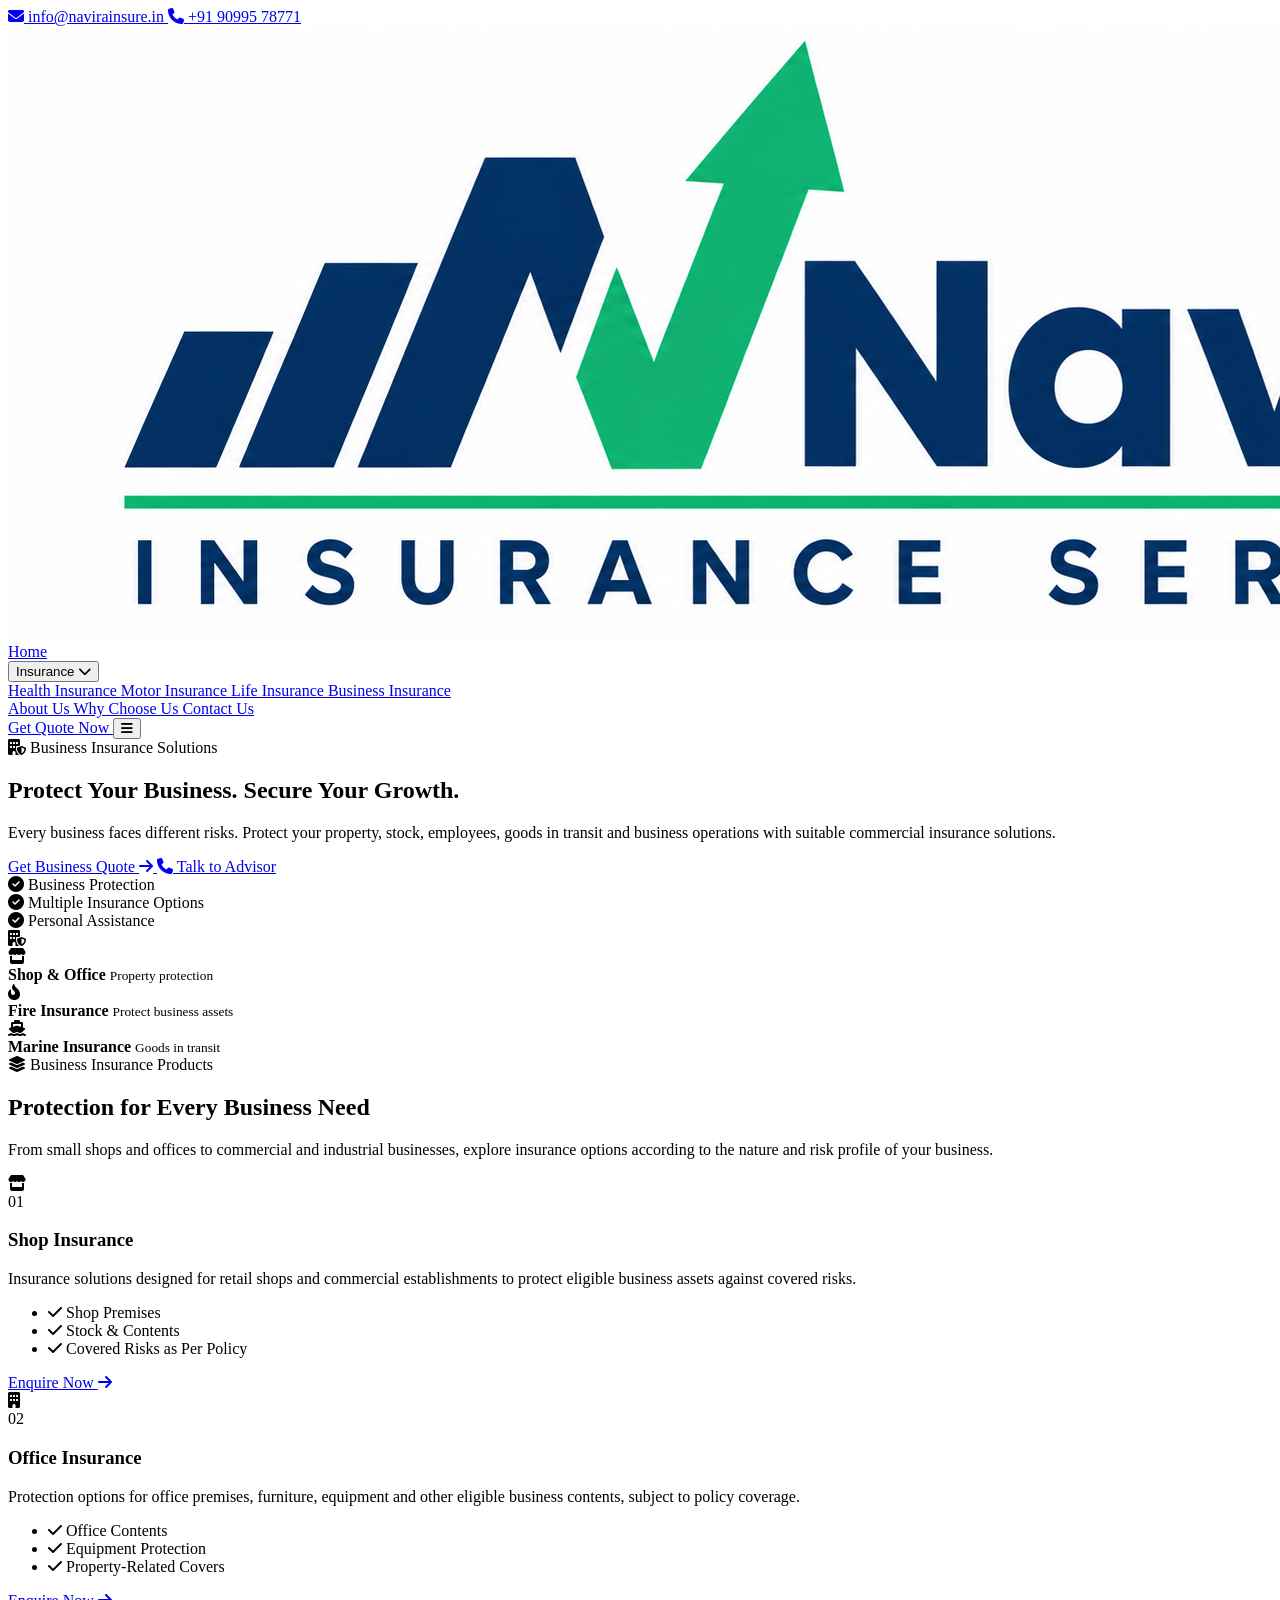
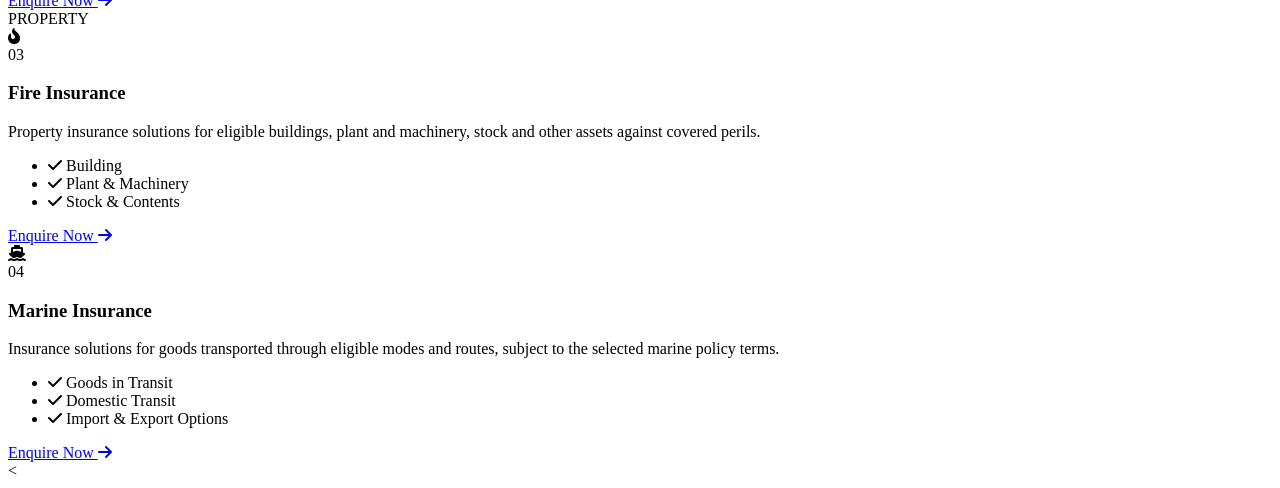
==== business-insurance.html @ 1e2130a9 "Add Business Insurance HTML page This HTML file outlines the Business Insurance page for Navira Insu" ====
<!DOCTYPE html>
<html lang="en">

<head>
  <meta charset="UTF-8">

  <meta name="viewport"
        content="width=device-width, initial-scale=1.0">

  <title>Business Insurance | Navira Insurance Services</title>

  <meta name="description"
        content="Business insurance solutions for shops, offices, commercial establishments and industries. Explore fire, marine, liability, group health and employee insurance solutions with Navira Insurance Services.">

  <link rel="stylesheet"
        href="https://cdnjs.cloudflare.com/ajax/libs/font-awesome/6.5.2/css/all.min.css">

  <link rel="stylesheet"
        href="css/business-insurance.css">
</head>


<body>


<!-- =========================
     TOP BAR
========================= -->

<div class="topbar">

  <a href="mailto:info@navirainsure.in"
     class="topbar-item">

    <i class="fa-solid fa-envelope"></i>

    <span>info@navirainsure.in</span>

  </a>


  <a href="tel:+919099578771"
     class="topbar-item">

    <i class="fa-solid fa-phone"></i>

    <span>+91 90995 78771</span>

  </a>

</div>



<!-- =========================
     HEADER
========================= -->

<header class="main-header">

  <div class="navbar">


    <a href="index.html"
       class="logo">

      <img src="images/navira_header_logo.png"
           alt="Navira Insurance Services">

    </a>



    <nav class="nav-links"
         id="navLinks">


      <a href="index.html">
        Home
      </a>


      <div class="nav-dropdown">

        <button class="dropdown-title"
                id="insuranceDropdown">

          Insurance

          <i class="fa-solid fa-chevron-down"></i>

        </button>


        <div class="dropdown-menu">

          <a href="health-insurance.html">
            Health Insurance
          </a>

          <a href="motor-insurance.html">
            Motor Insurance
          </a>

          <a href="life-insurance.html">
            Life Insurance
          </a>

          <a href="business-insurance.html"
             class="active">
            Business Insurance
          </a>

        </div>

      </div>


      <a href="about.html">
        About Us
      </a>


      <a href="why-choose-us.html">
        Why Choose Us
      </a>


      <a href="contact.html">
        Contact Us
      </a>

    </nav>



    <div class="header-actions">

      <a href="#businessQuote"
         class="quote-btn">

        Get Quote Now

      </a>


      <button class="menu-btn"
              id="menuBtn"
              aria-label="Open Menu">

        <i class="fa-solid fa-bars"></i>

      </button>

    </div>

  </div>

</header>



<!-- =========================
     HERO SECTION
========================= -->

<section class="business-hero">


  <div class="hero-content">


    <div class="hero-badge">

      <i class="fa-solid fa-building-shield"></i>

      Business Insurance Solutions

    </div>


    <h1>

      Protect Your Business.

      <span>Secure Your Growth.</span>

    </h1>


    <p>

      Every business faces different risks. Protect your
      property, stock, employees, goods in transit and
      business operations with suitable commercial
      insurance solutions.

    </p>


    <div class="hero-actions">

      <a href="#businessQuote"
         class="primary-btn">

        Get Business Quote

        <i class="fa-solid fa-arrow-right"></i>

      </a>


      <a href="tel:+919099578771"
         class="secondary-btn">

        <i class="fa-solid fa-phone"></i>

        Talk to Advisor

      </a>

    </div>


    <div class="hero-points">

      <div>
        <i class="fa-solid fa-circle-check"></i>
        Business Protection
      </div>

      <div>
        <i class="fa-solid fa-circle-check"></i>
        Multiple Insurance Options
      </div>

      <div>
        <i class="fa-solid fa-circle-check"></i>
        Personal Assistance
      </div>

    </div>

  </div>



  <!-- HERO VISUAL -->

  <div class="hero-visual">

    <div class="visual-circle">


      <div class="main-business-icon">

        <i class="fa-solid fa-building-shield"></i>

      </div>


      <div class="floating-card card-one">

        <span>
          <i class="fa-solid fa-store"></i>
        </span>

        <div>
          <strong>Shop & Office</strong>
          <small>Property protection</small>
        </div>

      </div>


      <div class="floating-card card-two">

        <span>
          <i class="fa-solid fa-fire-flame-curved"></i>
        </span>

        <div>
          <strong>Fire Insurance</strong>
          <small>Protect business assets</small>
        </div>

      </div>


      <div class="floating-card card-three">

        <span>
          <i class="fa-solid fa-ship"></i>
        </span>

        <div>
          <strong>Marine Insurance</strong>
          <small>Goods in transit</small>
        </div>

      </div>

    </div>

  </div>

</section>



<!-- =========================
     BUSINESS INSURANCE TYPES
========================= -->

<section class="products-section">


  <div class="section-heading">

    <div class="section-label">

      <i class="fa-solid fa-layer-group"></i>

      Business Insurance Products

    </div>


    <h2>

      Protection for Every

      <span>Business Need</span>

    </h2>


    <p>

      From small shops and offices to commercial and
      industrial businesses, explore insurance options
      according to the nature and risk profile of your business.

    </p>

  </div>



  <div class="products-grid">


    <!-- SHOP -->

    <article class="product-card">

      <div class="product-icon">
        <i class="fa-solid fa-store"></i>
      </div>

      <span class="product-number">01</span>

      <h3>Shop Insurance</h3>

      <p>
        Insurance solutions designed for retail shops and
        commercial establishments to protect eligible business
        assets against covered risks.
      </p>

      <ul>
        <li><i class="fa-solid fa-check"></i> Shop Premises</li>
        <li><i class="fa-solid fa-check"></i> Stock & Contents</li>
        <li><i class="fa-solid fa-check"></i> Covered Risks as Per Policy</li>
      </ul>

      <a href="#businessQuote">
        Enquire Now
        <i class="fa-solid fa-arrow-right"></i>
      </a>

    </article>



    <!-- OFFICE -->

    <article class="product-card">

      <div class="product-icon">
        <i class="fa-solid fa-building"></i>
      </div>

      <span class="product-number">02</span>

      <h3>Office Insurance</h3>

      <p>
        Protection options for office premises, furniture,
        equipment and other eligible business contents,
        subject to policy coverage.
      </p>

      <ul>
        <li><i class="fa-solid fa-check"></i> Office Contents</li>
        <li><i class="fa-solid fa-check"></i> Equipment Protection</li>
        <li><i class="fa-solid fa-check"></i> Property-Related Covers</li>
      </ul>

      <a href="#businessQuote">
        Enquire Now
        <i class="fa-solid fa-arrow-right"></i>
      </a>

    </article>



    <!-- FIRE -->

    <article class="product-card featured-card">

      <div class="product-tag">
        PROPERTY
      </div>

      <div class="product-icon">
        <i class="fa-solid fa-fire-flame-curved"></i>
      </div>

      <span class="product-number">03</span>

      <h3>Fire Insurance</h3>

      <p>
        Property insurance solutions for eligible buildings,
        plant and machinery, stock and other assets against
        covered perils.
      </p>

      <ul>
        <li><i class="fa-solid fa-check"></i> Building</li>
        <li><i class="fa-solid fa-check"></i> Plant & Machinery</li>
        <li><i class="fa-solid fa-check"></i> Stock & Contents</li>
      </ul>

      <a href="#businessQuote">
        Enquire Now
        <i class="fa-solid fa-arrow-right"></i>
      </a>

    </article>



    <!-- MARINE -->

    <article class="product-card">

      <div class="product-icon">
        <i class="fa-solid fa-ship"></i>
      </div>

      <span class="product-number">04</span>

      <h3>Marine Insurance</h3>

      <p>
        Insurance solutions for goods transported through
        eligible modes and routes, subject to the selected
        marine policy terms.
      </p>

      <ul>
        <li><i class="fa-solid fa-check"></i> Goods in Transit</li>
        <li><i class="fa-solid fa-check"></i> Domestic Transit</li>
        <li><i class="fa-solid fa-check"></i> Import & Export Options</li>
      </ul>

      <a href="#businessQuote">
        Enquire Now
        <i class="fa-solid fa-arrow-right"></i>
      </a>

    </article>



    <!-- GROUP HEALTH -->

    <
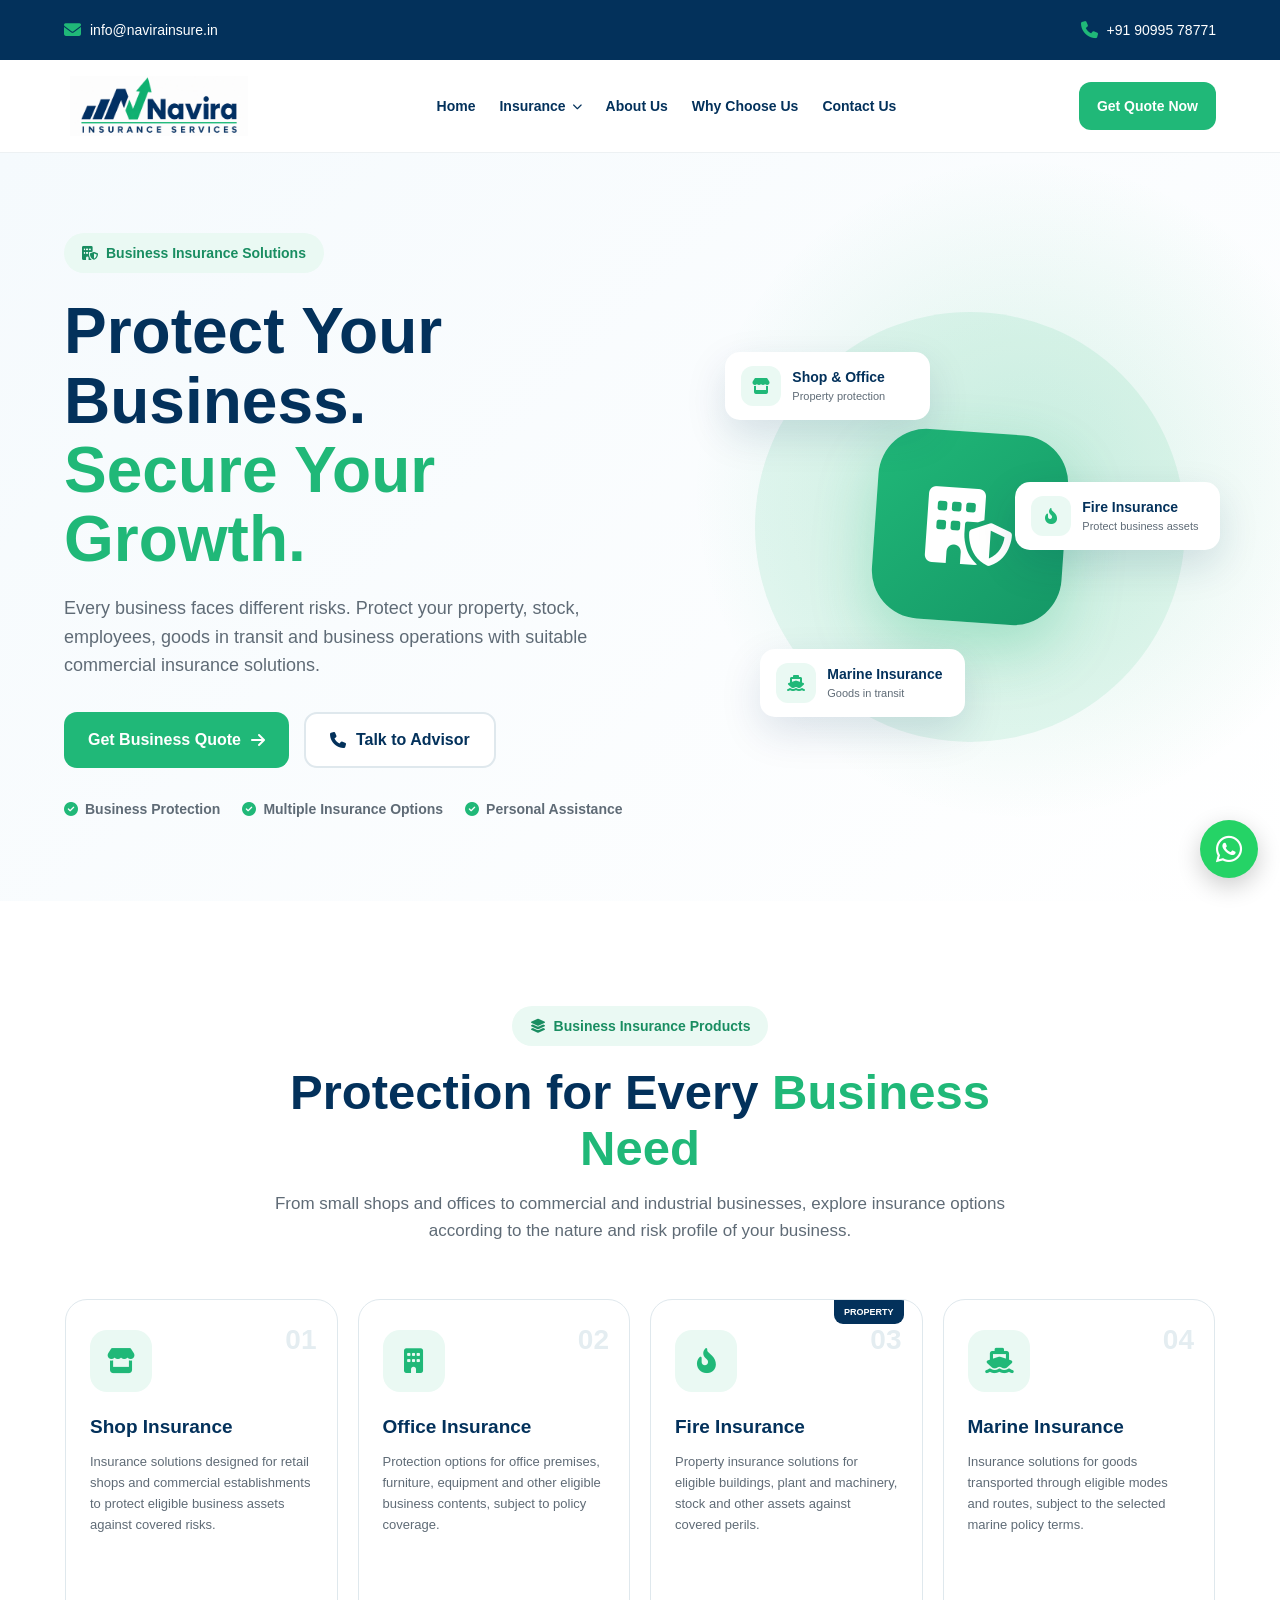
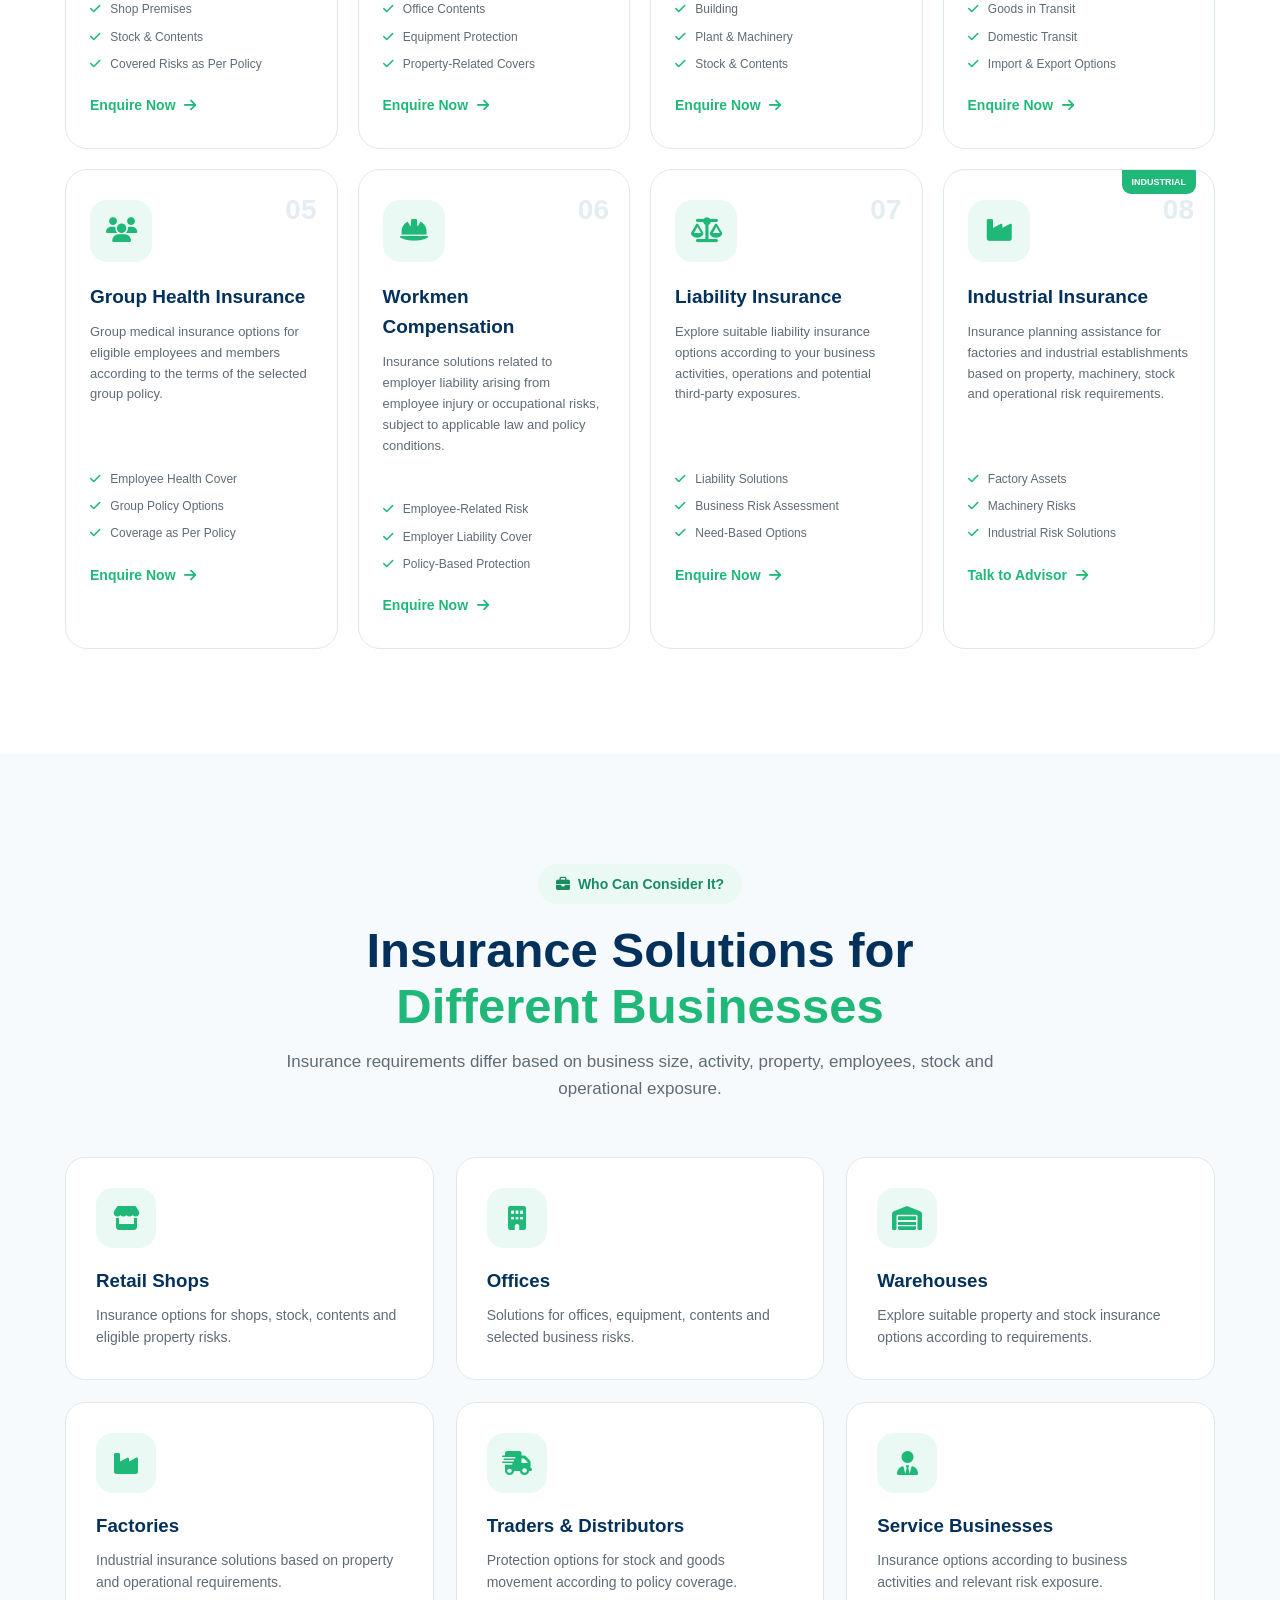
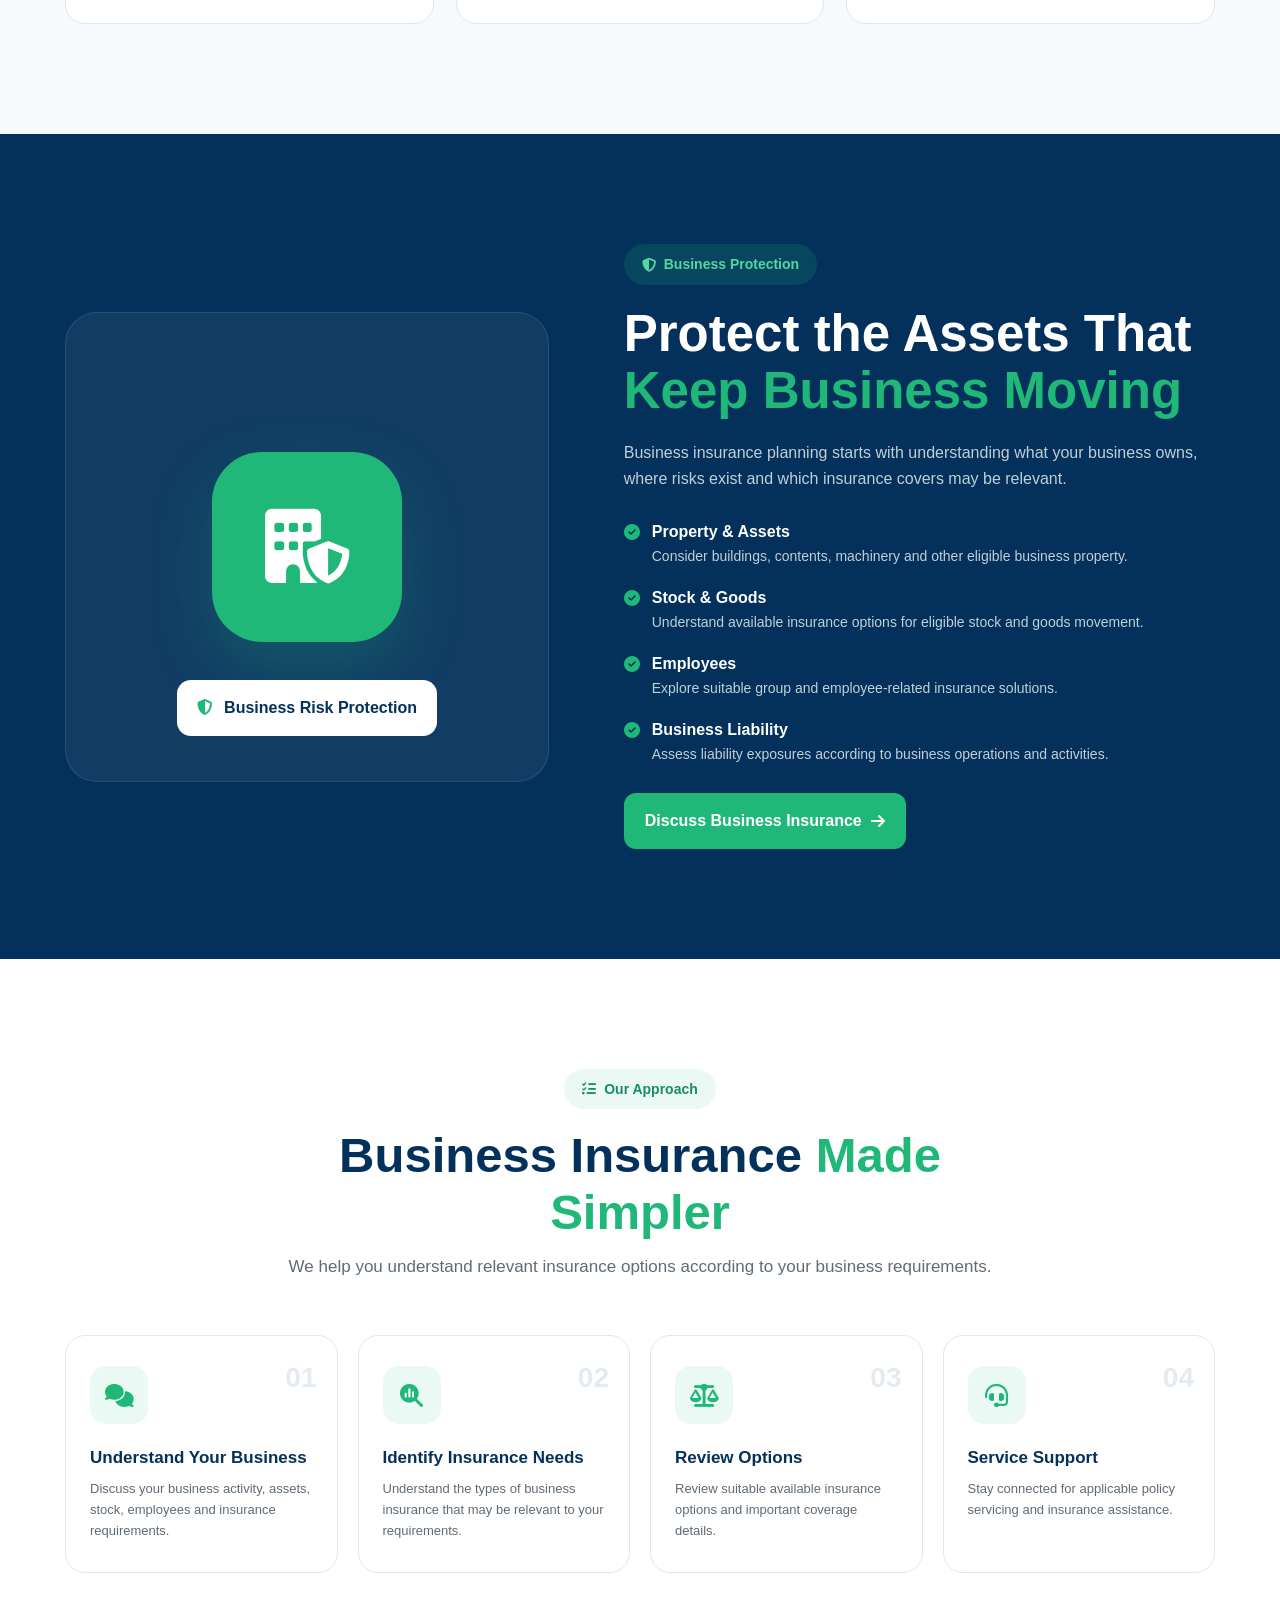
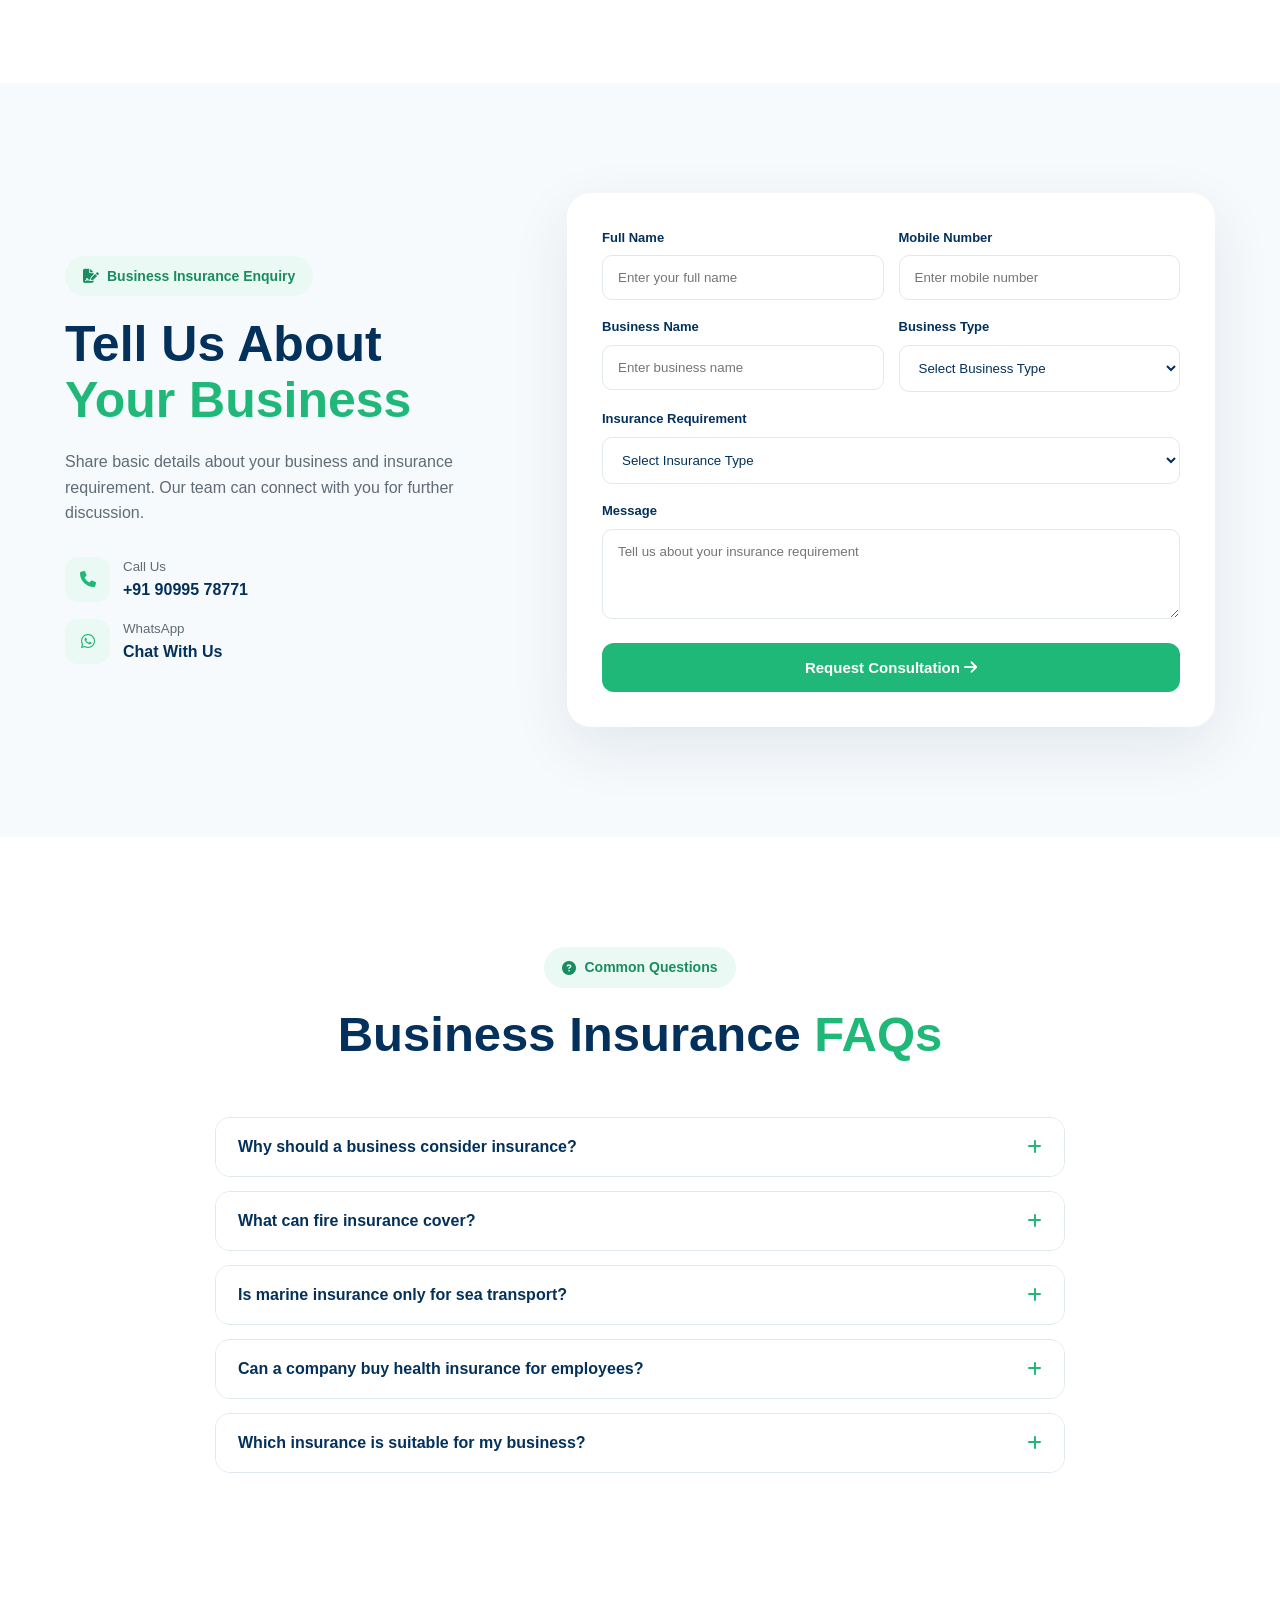
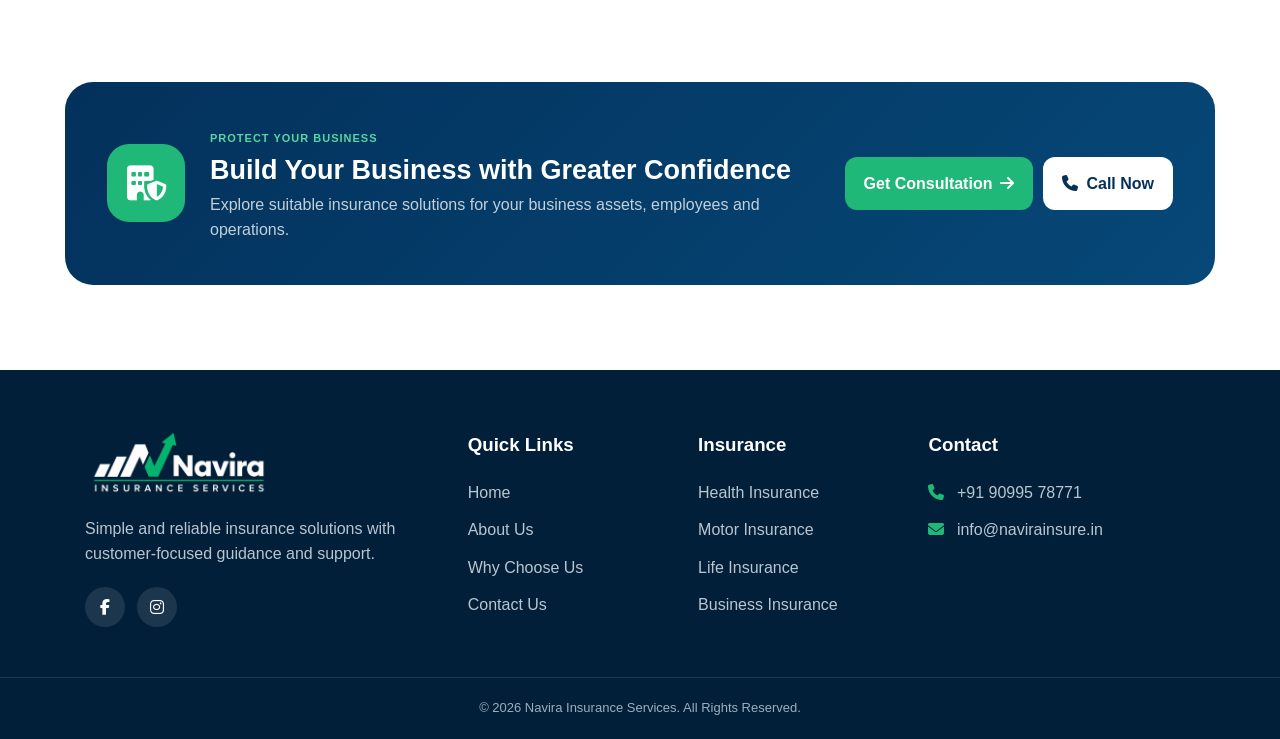
==== commit c73930b4: "Update business-insurance.html" ====
--- a/business-insurance.html
+++ b/business-insurance.html
@@ -488,4 +488,1104 @@
 
     <!-- GROUP HEALTH -->
 
-    <
+    <article class="product-card">
+
+      <div class="product-icon">
+        <i class="fa-solid fa-users"></i>
+      </div>
+
+      <span class="product-number">05</span>
+
+      <h3>Group Health Insurance</h3>
+
+      <p>
+        Group medical insurance options for eligible
+        employees and members according to the terms
+        of the selected group policy.
+      </p>
+
+      <ul>
+        <li><i class="fa-solid fa-check"></i> Employee Health Cover</li>
+        <li><i class="fa-solid fa-check"></i> Group Policy Options</li>
+        <li><i class="fa-solid fa-check"></i> Coverage as Per Policy</li>
+      </ul>
+
+      <a href="#businessQuote">
+        Enquire Now
+        <i class="fa-solid fa-arrow-right"></i>
+      </a>
+
+    </article>
+
+
+
+    <!-- WORKMEN COMPENSATION -->
+
+    <article class="product-card">
+
+      <div class="product-icon">
+        <i class="fa-solid fa-helmet-safety"></i>
+      </div>
+
+      <span class="product-number">06</span>
+
+      <h3>Workmen Compensation</h3>
+
+      <p>
+        Insurance solutions related to employer liability
+        arising from employee injury or occupational risks,
+        subject to applicable law and policy conditions.
+      </p>
+
+      <ul>
+        <li><i class="fa-solid fa-check"></i> Employee-Related Risk</li>
+        <li><i class="fa-solid fa-check"></i> Employer Liability Cover</li>
+        <li><i class="fa-solid fa-check"></i> Policy-Based Protection</li>
+      </ul>
+
+      <a href="#businessQuote">
+        Enquire Now
+        <i class="fa-solid fa-arrow-right"></i>
+      </a>
+
+    </article>
+
+
+
+    <!-- LIABILITY -->
+
+    <article class="product-card">
+
+      <div class="product-icon">
+        <i class="fa-solid fa-scale-balanced"></i>
+      </div>
+
+      <span class="product-number">07</span>
+
+      <h3>Liability Insurance</h3>
+
+      <p>
+        Explore suitable liability insurance options
+        according to your business activities, operations
+        and potential third-party exposures.
+      </p>
+
+      <ul>
+        <li><i class="fa-solid fa-check"></i> Liability Solutions</li>
+        <li><i class="fa-solid fa-check"></i> Business Risk Assessment</li>
+        <li><i class="fa-solid fa-check"></i> Need-Based Options</li>
+      </ul>
+
+      <a href="#businessQuote">
+        Enquire Now
+        <i class="fa-solid fa-arrow-right"></i>
+      </a>
+
+    </article>
+
+
+
+    <!-- INDUSTRIAL -->
+
+    <article class="product-card industrial-card">
+
+      <div class="product-tag">
+        INDUSTRIAL
+      </div>
+
+      <div class="product-icon">
+        <i class="fa-solid fa-industry"></i>
+      </div>
+
+      <span class="product-number">08</span>
+
+      <h3>Industrial Insurance</h3>
+
+      <p>
+        Insurance planning assistance for factories and
+        industrial establishments based on property,
+        machinery, stock and operational risk requirements.
+      </p>
+
+      <ul>
+        <li><i class="fa-solid fa-check"></i> Factory Assets</li>
+        <li><i class="fa-solid fa-check"></i> Machinery Risks</li>
+        <li><i class="fa-solid fa-check"></i> Industrial Risk Solutions</li>
+      </ul>
+
+      <a href="#businessQuote">
+        Talk to Advisor
+        <i class="fa-solid fa-arrow-right"></i>
+      </a>
+
+    </article>
+
+  </div>
+
+</section>
+
+
+
+<!-- =========================
+     BUSINESS TYPES SECTION
+========================= -->
+
+<section class="business-types-section">
+
+  <div class="section-heading">
+
+    <div class="section-label">
+
+      <i class="fa-solid fa-briefcase"></i>
+
+      Who Can Consider It?
+
+    </div>
+
+
+    <h2>
+
+      Insurance Solutions for
+
+      <span>Different Businesses</span>
+
+    </h2>
+
+
+    <p>
+      Insurance requirements differ based on business size,
+      activity, property, employees, stock and operational exposure.
+    </p>
+
+  </div>
+
+
+  <div class="business-types-grid">
+
+
+    <div class="business-type-card">
+
+      <i class="fa-solid fa-store"></i>
+
+      <h3>Retail Shops</h3>
+
+      <p>
+        Insurance options for shops, stock,
+        contents and eligible property risks.
+      </p>
+
+    </div>
+
+
+    <div class="business-type-card">
+
+      <i class="fa-solid fa-building"></i>
+
+      <h3>Offices</h3>
+
+      <p>
+        Solutions for offices, equipment,
+        contents and selected business risks.
+      </p>
+
+    </div>
+
+
+    <div class="business-type-card">
+
+      <i class="fa-solid fa-warehouse"></i>
+
+      <h3>Warehouses</h3>
+
+      <p>
+        Explore suitable property and stock
+        insurance options according to requirements.
+      </p>
+
+    </div>
+
+
+    <div class="business-type-card">
+
+      <i class="fa-solid fa-industry"></i>
+
+      <h3>Factories</h3>
+
+      <p>
+        Industrial insurance solutions based on
+        property and operational requirements.
+      </p>
+
+    </div>
+
+
+    <div class="business-type-card">
+
+      <i class="fa-solid fa-truck-fast"></i>
+
+      <h3>Traders & Distributors</h3>
+
+      <p>
+        Protection options for stock and goods
+        movement according to policy coverage.
+      </p>
+
+    </div>
+
+
+    <div class="business-type-card">
+
+      <i class="fa-solid fa-user-tie"></i>
+
+      <h3>Service Businesses</h3>
+
+      <p>
+        Insurance options according to business
+        activities and relevant risk exposure.
+      </p>
+
+    </div>
+
+  </div>
+
+</section>
+
+
+
+<!-- =========================
+     RISK PROTECTION SECTION
+========================= -->
+
+<section class="risk-section">
+
+  <div class="risk-wrapper">
+
+
+    <div class="risk-visual">
+
+      <div class="shield-design">
+
+        <i class="fa-solid fa-building-shield"></i>
+
+      </div>
+
+
+      <div class="risk-badge">
+
+        <i class="fa-solid fa-shield-halved"></i>
+
+        Business Risk Protection
+
+      </div>
+
+    </div>
+
+
+
+    <div class="risk-content">
+
+
+      <div class="section-label dark-label">
+
+        <i class="fa-solid fa-shield-halved"></i>
+
+        Business Protection
+
+      </div>
+
+
+      <h2>
+
+        Protect the Assets That
+
+        <span>Keep Business Moving</span>
+
+      </h2>
+
+
+      <p>
+
+        Business insurance planning starts with understanding
+        what your business owns, where risks exist and which
+        insurance covers may be relevant.
+
+      </p>
+
+
+
+      <div class="risk-points">
+
+
+        <div>
+
+          <i class="fa-solid fa-circle-check"></i>
+
+          <span>
+            <strong>Property & Assets</strong>
+            Consider buildings, contents, machinery and
+            other eligible business property.
+          </span>
+
+        </div>
+
+
+        <div>
+
+          <i class="fa-solid fa-circle-check"></i>
+
+          <span>
+            <strong>Stock & Goods</strong>
+            Understand available insurance options for
+            eligible stock and goods movement.
+          </span>
+
+        </div>
+
+
+        <div>
+
+          <i class="fa-solid fa-circle-check"></i>
+
+          <span>
+            <strong>Employees</strong>
+            Explore suitable group and employee-related
+            insurance solutions.
+          </span>
+
+        </div>
+
+
+        <div>
+
+          <i class="fa-solid fa-circle-check"></i>
+
+          <span>
+            <strong>Business Liability</strong>
+            Assess liability exposures according to
+            business operations and activities.
+          </span>
+
+        </div>
+
+      </div>
+
+
+      <a href="#businessQuote"
+         class="risk-btn">
+
+        Discuss Business Insurance
+
+        <i class="fa-solid fa-arrow-right"></i>
+
+      </a>
+
+    </div>
+
+  </div>
+
+</section>
+
+
+
+<!-- =========================
+     NAVIRA PROCESS
+========================= -->
+
+<section class="process-section">
+
+
+  <div class="section-heading">
+
+    <div class="section-label">
+
+      <i class="fa-solid fa-list-check"></i>
+
+      Our Approach
+
+    </div>
+
+
+    <h2>
+
+      Business Insurance
+
+      <span>Made Simpler</span>
+
+    </h2>
+
+
+    <p>
+      We help you understand relevant insurance options
+      according to your business requirements.
+    </p>
+
+  </div>
+
+
+
+  <div class="process-grid">
+
+
+    <div class="process-card">
+
+      <span>01</span>
+
+      <i class="fa-solid fa-comments"></i>
+
+      <h3>Understand Your Business</h3>
+
+      <p>
+        Discuss your business activity, assets,
+        stock, employees and insurance requirements.
+      </p>
+
+    </div>
+
+
+    <div class="process-card">
+
+      <span>02</span>
+
+      <i class="fa-solid fa-magnifying-glass-chart"></i>
+
+      <h3>Identify Insurance Needs</h3>
+
+      <p>
+        Understand the types of business insurance
+        that may be relevant to your requirements.
+      </p>
+
+    </div>
+
+
+    <div class="process-card">
+
+      <span>03</span>
+
+      <i class="fa-solid fa-scale-balanced"></i>
+
+      <h3>Review Options</h3>
+
+      <p>
+        Review suitable available insurance options
+        and important coverage details.
+      </p>
+
+    </div>
+
+
+    <div class="process-card">
+
+      <span>04</span>
+
+      <i class="fa-solid fa-headset"></i>
+
+      <h3>Service Support</h3>
+
+      <p>
+        Stay connected for applicable policy
+        servicing and insurance assistance.
+      </p>
+
+    </div>
+
+  </div>
+
+</section>
+
+
+
+<!-- =========================
+     QUOTE SECTION
+========================= -->
+
+<section class="quote-section"
+         id="businessQuote">
+
+
+  <div class="quote-wrapper">
+
+
+    <div class="quote-content">
+
+
+      <div class="section-label">
+
+        <i class="fa-solid fa-file-signature"></i>
+
+        Business Insurance Enquiry
+
+      </div>
+
+
+      <h2>
+
+        Tell Us About
+
+        <span>Your Business</span>
+
+      </h2>
+
+
+      <p>
+
+        Share basic details about your business and
+        insurance requirement. Our team can connect
+        with you for further discussion.
+
+      </p>
+
+
+      <div class="quote-help">
+
+
+        <div>
+
+          <i class="fa-solid fa-phone"></i>
+
+          <span>
+            <small>Call Us</small>
+            <strong>+91 90995 78771</strong>
+          </span>
+
+        </div>
+
+
+        <div>
+
+          <i class="fa-brands fa-whatsapp"></i>
+
+          <span>
+            <small>WhatsApp</small>
+            <strong>Chat With Us</strong>
+          </span>
+
+        </div>
+
+      </div>
+
+    </div>
+
+
+
+    <div class="quote-form-box">
+
+
+      <form action="https://formspree.io/f/xqadgpnp"
+            method="POST">
+
+
+        <input type="hidden"
+               name="enquiry_type"
+               value="Business Insurance Enquiry">
+
+
+        <div class="form-row">
+
+
+          <div class="form-group">
+
+            <label>Full Name</label>
+
+            <input type="text"
+                   name="name"
+                   placeholder="Enter your full name"
+                   required>
+
+          </div>
+
+
+          <div class="form-group">
+
+            <label>Mobile Number</label>
+
+            <input type="tel"
+                   name="phone"
+                   placeholder="Enter mobile number"
+                   required>
+
+          </div>
+
+        </div>
+
+
+
+        <div class="form-row">
+
+
+          <div class="form-group">
+
+            <label>Business Name</label>
+
+            <input type="text"
+                   name="business_name"
+                   placeholder="Enter business name">
+
+          </div>
+
+
+          <div class="form-group">
+
+            <label>Business Type</label>
+
+            <select name="business_type"
+                    required>
+
+              <option value="">
+                Select Business Type
+              </option>
+
+              <option>Retail Shop</option>
+
+              <option>Office</option>
+
+              <option>Trading Business</option>
+
+              <option>Warehouse</option>
+
+              <option>Factory / Industry</option>
+
+              <option>Service Business</option>
+
+              <option>Other</option>
+
+            </select>
+
+          </div>
+
+        </div>
+
+
+
+        <div class="form-group">
+
+          <label>Insurance Requirement</label>
+
+          <select name="insurance_requirement"
+                  required>
+
+            <option value="">
+              Select Insurance Type
+            </option>
+
+            <option>Shop Insurance</option>
+
+            <option>Office Insurance</option>
+
+            <option>Fire Insurance</option>
+
+            <option>Marine Insurance</option>
+
+            <option>Group Health Insurance</option>
+
+            <option>Workmen Compensation</option>
+
+            <option>Liability Insurance</option>
+
+            <option>Industrial Insurance</option>
+
+            <option>Need Guidance</option>
+
+          </select>
+
+        </div>
+
+
+
+        <div class="form-group">
+
+          <label>Message</label>
+
+          <textarea name="message"
+                    rows="4"
+                    placeholder="Tell us about your insurance requirement"></textarea>
+
+        </div>
+
+
+
+        <button type="submit"
+                class="submit-btn">
+
+          Request Consultation
+
+          <i class="fa-solid fa-arrow-right"></i>
+
+        </button>
+
+      </form>
+
+    </div>
+
+  </div>
+
+</section>
+
+
+
+<!-- =========================
+     FAQ
+========================= -->
+
+<section class="faq-section">
+
+
+  <div class="section-heading">
+
+    <div class="section-label">
+
+      <i class="fa-solid fa-circle-question"></i>
+
+      Common Questions
+
+    </div>
+
+
+    <h2>
+
+      Business Insurance
+
+      <span>FAQs</span>
+
+    </h2>
+
+  </div>
+
+
+
+  <div class="faq-container">
+
+
+    <div class="faq-item">
+
+      <button class="faq-question">
+
+        Why should a business consider insurance?
+
+        <i class="fa-solid fa-plus"></i>
+
+      </button>
+
+
+      <div class="faq-answer">
+
+        <p>
+          Businesses may face risks involving property,
+          stock, employees, goods in transit and liabilities.
+          Suitable insurance can provide protection against
+          covered losses, subject to policy terms and conditions.
+        </p>
+
+      </div>
+
+    </div>
+
+
+
+    <div class="faq-item">
+
+      <button class="faq-question">
+
+        What can fire insurance cover?
+
+        <i class="fa-solid fa-plus"></i>
+
+      </button>
+
+
+      <div class="faq-answer">
+
+        <p>
+          Depending on the selected policy, eligible property
+          such as buildings, machinery, stock and contents may
+          be insured against specified covered perils. Exact
+          coverage depends on policy wording and conditions.
+        </p>
+
+      </div>
+
+    </div>
+
+
+
+    <div class="faq-item">
+
+      <button class="faq-question">
+
+        Is marine insurance only for sea transport?
+
+        <i class="fa-solid fa-plus"></i>
+
+      </button>
+
+
+      <div class="faq-answer">
+
+        <p>
+          Marine cargo insurance can include eligible goods
+          transported through various modes depending on the
+          selected policy, transit route and coverage terms.
+        </p>
+
+      </div>
+
+    </div>
+
+
+
+    <div class="faq-item">
+
+      <button class="faq-question">
+
+        Can a company buy health insurance for employees?
+
+        <i class="fa-solid fa-plus"></i>
+
+      </button>
+
+
+      <div class="faq-answer">
+
+        <p>
+          Eligible organisations can explore group health
+          insurance options for employees or members.
+          Coverage, eligibility and benefits depend on
+          the selected insurer and policy terms.
+        </p>
+
+      </div>
+
+    </div>
+
+
+
+    <div class="faq-item">
+
+      <button class="faq-question">
+
+        Which insurance is suitable for my business?
+
+        <i class="fa-solid fa-plus"></i>
+
+      </button>
+
+
+      <div class="faq-answer">
+
+        <p>
+          The suitable insurance mix depends on factors such
+          as the type of business, property, machinery, stock,
+          employees, goods movement and liability exposure.
+          Requirements should be assessed individually.
+        </p>
+
+      </div>
+
+    </div>
+
+  </div>
+
+</section>
+
+
+
+<!-- =========================
+     FINAL CTA
+========================= -->
+
+<section class="final-cta">
+
+  <div class="cta-box">
+
+
+    <div class="cta-icon">
+
+      <i class="fa-solid fa-building-shield"></i>
+
+    </div>
+
+
+    <div class="cta-content">
+
+      <span>PROTECT YOUR BUSINESS</span>
+
+      <h2>
+        Build Your Business with Greater Confidence
+      </h2>
+
+      <p>
+        Explore suitable insurance solutions for
+        your business assets, employees and operations.
+      </p>
+
+    </div>
+
+
+    <div class="cta-actions">
+
+      <a href="#businessQuote"
+         class="cta-primary">
+
+        Get Consultation
+
+        <i class="fa-solid fa-arrow-right"></i>
+
+      </a>
+
+
+      <a href="tel:+919099578771"
+         class="cta-secondary">
+
+        <i class="fa-solid fa-phone"></i>
+
+        Call Now
+
+      </a>
+
+    </div>
+
+  </div>
+
+</section>
+
+
+
+<!-- =========================
+     FOOTER
+========================= -->
+
+<footer class="footer">
+
+
+  <div class="footer-container">
+
+
+    <div class="footer-brand">
+
+
+      <div class="footer-logo">
+
+        <img src="images/navira_footer_logo.png"
+             alt="Navira Insurance Services">
+
+      </div>
+
+
+      <p>
+
+        Simple and reliable insurance solutions
+        with customer-focused guidance and support.
+
+      </p>
+
+
+      <div class="social-links">
+
+        <a href="#">
+          <i class="fa-brands fa-facebook-f"></i>
+        </a>
+
+        <a href="#">
+          <i class="fa-brands fa-instagram"></i>
+        </a>
+
+      </div>
+
+    </div>
+
+
+
+    <div class="footer-links">
+
+      <h3>Quick Links</h3>
+
+      <a href="index.html">Home</a>
+
+      <a href="about.html">About Us</a>
+
+      <a href="why-choose-us.html">Why Choose Us</a>
+
+      <a href="contact.html">Contact Us</a>
+
+    </div>
+
+
+
+    <div class="footer-links">
+
+      <h3>Insurance</h3>
+
+      <a href="health-insurance.html">
+        Health Insurance
+      </a>
+
+      <a href="motor-insurance.html">
+        Motor Insurance
+      </a>
+
+      <a href="life-insurance.html">
+        Life Insurance
+      </a>
+
+      <a href="business-insurance.html">
+        Business Insurance
+      </a>
+
+    </div>
+
+
+
+    <div class="footer-contact">
+
+      <h3>Contact</h3>
+
+      <a href="tel:+919099578771">
+
+        <i class="fa-solid fa-phone"></i>
+
+        +91 90995 78771
+
+      </a>
+
+
+      <a href="mailto:info@navirainsure.in">
+
+        <i class="fa-solid fa-envelope"></i>
+
+        info@navirainsure.in
+
+      </a>
+
+    </div>
+
+  </div>
+
+
+  <div class="footer-bottom">
+
+    © 2026 Navira Insurance Services.
+    All Rights Reserved.
+
+  </div>
+
+</footer>
+
+
+
+<!-- WHATSAPP -->
+
+<a href="https://wa.me/919099578771"
+   class="floating-whatsapp"
+   target="_blank"
+   rel="noopener"
+   aria-label="Chat on WhatsApp">
+
+  <i class="fa-brands fa-whatsapp"></i>
+
+</a>
+
+
+<script src="js/business-insurance.js"></script>
+
+</body>
+</html>
--- a/css/business-insurance.css
+++ b/css/business-insurance.css
@@ -0,0 +1,1322 @@
+:root {
+  --navy: #03315B;
+  --navy-dark: #021F39;
+  --green: #20B878;
+  --green-dark: #159766;
+  --light-green: #EAF9F3;
+  --light-blue: #F5FAFD;
+  --text: #5F6B76;
+  --border: #DFE8ED;
+  --white: #FFFFFF;
+}
+
+* {
+  margin: 0;
+  padding: 0;
+  box-sizing: border-box;
+}
+
+html {
+  scroll-behavior: smooth;
+}
+
+body {
+  font-family: Arial, sans-serif;
+  color: var(--navy);
+  background: white;
+  line-height: 1.6;
+}
+
+a {
+  text-decoration: none;
+}
+
+button,
+input,
+select,
+textarea {
+  font-family: inherit;
+}
+
+
+/* TOP BAR */
+
+.topbar {
+  min-height: 60px;
+  padding: 0 5%;
+  background: var(--navy);
+  display: flex;
+  align-items: center;
+  justify-content: space-between;
+}
+
+.topbar-item {
+  color: white;
+  display: flex;
+  align-items: center;
+  gap: 9px;
+  font-size: 14px;
+}
+
+.topbar-item i {
+  color: var(--green);
+  font-size: 17px;
+}
+
+
+/* HEADER */
+
+.main-header {
+  position: sticky;
+  top: 0;
+  z-index: 1000;
+  background: white;
+  border-bottom: 1px solid #EDF1F3;
+}
+
+.navbar {
+  max-width: 1200px;
+  min-height: 92px;
+  margin: auto;
+  padding: 0 24px;
+  display: flex;
+  align-items: center;
+  justify-content: space-between;
+}
+
+.logo {
+  display: flex;
+  align-items: center;
+}
+
+.logo img {
+  width: 190px;
+  max-height: 60px;
+  object-fit: contain;
+}
+
+.nav-links {
+  display: flex;
+  align-items: center;
+  gap: 24px;
+}
+
+.nav-links > a,
+.dropdown-title {
+  color: var(--navy);
+  font-size: 14px;
+  font-weight: 700;
+}
+
+.nav-links > a:hover,
+.dropdown-title:hover {
+  color: var(--green);
+}
+
+.header-actions {
+  display: flex;
+  align-items: center;
+  gap: 17px;
+}
+
+.quote-btn {
+  padding: 13px 18px;
+  background: var(--green);
+  color: white;
+  border-radius: 12px;
+  font-size: 14px;
+  font-weight: 800;
+}
+
+.menu-btn {
+  display: none;
+  border: none;
+  background: transparent;
+  color: var(--navy);
+  font-size: 30px;
+  cursor: pointer;
+}
+
+
+/* DROPDOWN */
+
+.nav-dropdown {
+  position: relative;
+}
+
+.dropdown-title {
+  border: none;
+  background: transparent;
+  cursor: pointer;
+  display: flex;
+  align-items: center;
+  gap: 6px;
+}
+
+.dropdown-title i {
+  font-size: 10px;
+}
+
+.dropdown-menu {
+  position: absolute;
+  top: 35px;
+  left: 0;
+  width: 220px;
+  padding: 10px;
+  background: white;
+  border: 1px solid var(--border);
+  border-radius: 14px;
+  box-shadow: 0 15px 40px rgba(3,49,91,0.12);
+  display: none;
+}
+
+.nav-dropdown:hover .dropdown-menu {
+  display: block;
+}
+
+.dropdown-menu a {
+  display: block;
+  padding: 11px 13px;
+  border-radius: 8px;
+  color: var(--navy);
+  font-size: 13px;
+  font-weight: 700;
+}
+
+.dropdown-menu a:hover,
+.dropdown-menu a.active {
+  color: var(--green);
+  background: var(--light-green);
+}
+
+
+/* HERO */
+
+.business-hero {
+  min-height: 650px;
+  padding: 80px max(5%, 20px);
+  display: grid;
+  grid-template-columns: 1.1fr 0.9fr;
+  align-items: center;
+  gap: 60px;
+
+  background:
+    radial-gradient(
+      circle at 80% 45%,
+      rgba(32,184,120,0.16),
+      transparent 30%
+    ),
+    linear-gradient(
+      135deg,
+      #F5FAFD,
+      #FFFFFF
+    );
+}
+
+.hero-content {
+  max-width: 700px;
+}
+
+.hero-badge,
+.section-label {
+  display: inline-flex;
+  align-items: center;
+  gap: 8px;
+  padding: 9px 18px;
+  background: var(--light-green);
+  color: #198D61;
+  border-radius: 30px;
+  font-size: 14px;
+  font-weight: 800;
+}
+
+.hero-content h1 {
+  margin: 24px 0 20px;
+  font-size: clamp(42px, 5vw, 65px);
+  line-height: 1.08;
+}
+
+.hero-content h1 span {
+  display: block;
+  color: var(--green);
+}
+
+.hero-content > p {
+  max-width: 650px;
+  color: var(--text);
+  font-size: 18px;
+}
+
+.hero-actions {
+  margin-top: 32px;
+  display: flex;
+  gap: 15px;
+}
+
+.primary-btn,
+.secondary-btn {
+  min-height: 56px;
+  padding: 0 24px;
+  border-radius: 13px;
+  display: inline-flex;
+  align-items: center;
+  justify-content: center;
+  gap: 10px;
+  font-weight: 800;
+}
+
+.primary-btn {
+  background: var(--green);
+  color: white;
+}
+
+.secondary-btn {
+  background: white;
+  color: var(--navy);
+  border: 2px solid var(--border);
+}
+
+.hero-points {
+  margin-top: 30px;
+  display: flex;
+  flex-wrap: wrap;
+  gap: 22px;
+}
+
+.hero-points div {
+  display: flex;
+  align-items: center;
+  gap: 7px;
+  color: var(--text);
+  font-size: 14px;
+  font-weight: 600;
+}
+
+.hero-points i {
+  color: var(--green);
+}
+
+
+/* HERO VISUAL */
+
+.hero-visual {
+  display: flex;
+  justify-content: center;
+}
+
+.visual-circle {
+  width: 430px;
+  height: 430px;
+  max-width: 100%;
+  border-radius: 50%;
+  background: rgba(32,184,120,0.10);
+  position: relative;
+  display: flex;
+  align-items: center;
+  justify-content: center;
+}
+
+.main-business-icon {
+  width: 190px;
+  height: 190px;
+  border-radius: 48px;
+  background: linear-gradient(
+    135deg,
+    var(--green),
+    var(--green-dark)
+  );
+  color: white;
+  font-size: 76px;
+  display: flex;
+  align-items: center;
+  justify-content: center;
+  box-shadow: 0 25px 60px rgba(32,184,120,0.28);
+  transform: rotate(4deg);
+}
+
+.floating-card {
+  position: absolute;
+  min-width: 205px;
+  padding: 14px 16px;
+  background: white;
+  border-radius: 15px;
+  box-shadow: 0 15px 40px rgba(3,49,91,0.13);
+  display: flex;
+  align-items: center;
+  gap: 11px;
+}
+
+.floating-card > span {
+  width: 40px;
+  height: 40px;
+  min-width: 40px;
+  border-radius: 12px;
+  background: var(--light-green);
+  color: var(--green);
+  display: flex;
+  align-items: center;
+  justify-content: center;
+}
+
+.floating-card strong,
+.floating-card small {
+  display: block;
+}
+
+.floating-card strong {
+  font-size: 14px;
+}
+
+.floating-card small {
+  color: var(--text);
+  font-size: 11px;
+}
+
+.card-one {
+  top: 40px;
+  left: -30px;
+}
+
+.card-two {
+  right: -35px;
+  top: 170px;
+}
+
+.card-three {
+  left: 5px;
+  bottom: 25px;
+}
+
+
+/* SECTION HEADING */
+
+.section-heading {
+  max-width: 760px;
+  margin: 0 auto 55px;
+  text-align: center;
+}
+
+.section-heading h2 {
+  margin: 18px 0 13px;
+  font-size: clamp(34px, 4vw, 49px);
+  line-height: 1.15;
+}
+
+.section-heading h2 span {
+  color: var(--green);
+}
+
+.section-heading p {
+  color: var(--text);
+  font-size: 17px;
+}
+
+
+/* PRODUCT SECTION */
+
+.products-section {
+  padding: 105px 20px;
+}
+
+.products-grid {
+  max-width: 1150px;
+  margin: auto;
+  display: grid;
+  grid-template-columns: repeat(4, 1fr);
+  gap: 20px;
+}
+
+.product-card {
+  position: relative;
+  padding: 30px 24px;
+  background: white;
+  border: 1px solid var(--border);
+  border-radius: 22px;
+  overflow: hidden;
+  transition: 0.3s;
+}
+
+.product-card:hover {
+  transform: translateY(-7px);
+  border-color: rgba(32,184,120,0.4);
+  box-shadow: 0 20px 50px rgba(3,49,91,0.10);
+}
+
+.product-icon {
+  width: 62px;
+  height: 62px;
+  margin-bottom: 20px;
+  border-radius: 17px;
+  background: var(--light-green);
+  color: var(--green);
+  display: flex;
+  align-items: center;
+  justify-content: center;
+  font-size: 25px;
+}
+
+.product-number {
+  position: absolute;
+  top: 18px;
+  right: 20px;
+  color: #E4EDF1;
+  font-size: 28px;
+  font-weight: 900;
+}
+
+.product-tag {
+  position: absolute;
+  top: 0;
+  right: 18px;
+  padding: 5px 10px;
+  background: var(--navy);
+  color: white;
+  border-radius: 0 0 9px 9px;
+  font-size: 9px;
+  font-weight: 900;
+}
+
+.industrial-card .product-tag {
+  background: var(--green);
+}
+
+.product-card h3 {
+  margin-bottom: 10px;
+  font-size: 19px;
+}
+
+.product-card > p {
+  min-height: 130px;
+  color: var(--text);
+  font-size: 13px;
+}
+
+.product-card ul {
+  list-style: none;
+  margin: 18px 0;
+}
+
+.product-card li {
+  margin-bottom: 8px;
+  color: var(--text);
+  font-size: 12px;
+}
+
+.product-card li i {
+  color: var(--green);
+  margin-right: 6px;
+}
+
+.product-card > a {
+  color: var(--green);
+  font-weight: 800;
+  font-size: 14px;
+}
+
+.product-card > a i {
+  margin-left: 5px;
+}
+
+
+/* BUSINESS TYPES */
+
+.business-types-section {
+  padding: 110px 20px;
+  background: #F7FAFC;
+}
+
+.business-types-grid {
+  max-width: 1150px;
+  margin: auto;
+  display: grid;
+  grid-template-columns: repeat(3, 1fr);
+  gap: 22px;
+}
+
+.business-type-card {
+  padding: 30px;
+  background: white;
+  border-radius: 20px;
+  border: 1px solid var(--border);
+  transition: 0.3s;
+}
+
+.business-type-card:hover {
+  transform: translateY(-5px);
+  box-shadow: 0 18px 45px rgba(3,49,91,0.08);
+}
+
+.business-type-card > i {
+  width: 60px;
+  height: 60px;
+  margin-bottom: 18px;
+  border-radius: 17px;
+  background: var(--light-green);
+  color: var(--green);
+  display: flex;
+  align-items: center;
+  justify-content: center;
+  font-size: 24px;
+}
+
+.business-type-card h3 {
+  margin-bottom: 8px;
+}
+
+.business-type-card p {
+  color: var(--text);
+  font-size: 14px;
+}
+
+
+/* RISK SECTION */
+
+.risk-section {
+  padding: 110px 20px;
+  background: var(--navy);
+}
+
+.risk-wrapper {
+  max-width: 1150px;
+  margin: auto;
+  display: grid;
+  grid-template-columns: 0.9fr 1.1fr;
+  align-items: center;
+  gap: 75px;
+}
+
+.risk-visual {
+  min-height: 470px;
+  background: rgba(255,255,255,0.06);
+  border: 1px solid rgba(255,255,255,0.10);
+  border-radius: 32px;
+  display: flex;
+  align-items: center;
+  justify-content: center;
+  position: relative;
+}
+
+.shield-design {
+  width: 190px;
+  height: 190px;
+  border-radius: 50px;
+  background: var(--green);
+  color: white;
+  font-size: 75px;
+  display: flex;
+  align-items: center;
+  justify-content: center;
+  box-shadow: 0 25px 60px rgba(32,184,120,0.22);
+}
+
+.risk-badge {
+  position: absolute;
+  bottom: 45px;
+  padding: 15px 20px;
+  background: white;
+  color: var(--navy);
+  border-radius: 14px;
+  font-weight: 800;
+}
+
+.risk-badge i {
+  color: var(--green);
+  margin-right: 7px;
+}
+
+.dark-label {
+  background: rgba(32,184,120,0.15);
+  color: #55D5A1;
+}
+
+.risk-content h2 {
+  margin: 20px 0;
+  color: white;
+  font-size: clamp(36px, 4vw, 51px);
+  line-height: 1.13;
+}
+
+.risk-content h2 span {
+  display: block;
+  color: var(--green);
+}
+
+.risk-content > p {
+  color: #C1CFD8;
+}
+
+.risk-points {
+  margin: 28px 0;
+  display: flex;
+  flex-direction: column;
+  gap: 18px;
+}
+
+.risk-points > div {
+  display: flex;
+  align-items: flex-start;
+  gap: 12px;
+}
+
+.risk-points > div > i {
+  color: var(--green);
+  margin-top: 5px;
+}
+
+.risk-points span {
+  color: #C1CFD8;
+  font-size: 14px;
+}
+
+.risk-points strong {
+  display: block;
+  color: white;
+  font-size: 16px;
+}
+
+.risk-btn {
+  display: inline-flex;
+  align-items: center;
+  gap: 9px;
+  padding: 15px 21px;
+  background: var(--green);
+  color: white;
+  border-radius: 12px;
+  font-weight: 800;
+}
+
+
+/* PROCESS */
+
+.process-section {
+  padding: 110px 20px;
+}
+
+.process-grid {
+  max-width: 1150px;
+  margin: auto;
+  display: grid;
+  grid-template-columns: repeat(4, 1fr);
+  gap: 20px;
+}
+
+.process-card {
+  position: relative;
+  padding: 30px 24px;
+  border: 1px solid var(--border);
+  border-radius: 20px;
+}
+
+.process-card > span {
+  position: absolute;
+  top: 20px;
+  right: 20px;
+  color: #E3EBF0;
+  font-size: 28px;
+  font-weight: 900;
+}
+
+.process-card > i {
+  width: 58px;
+  height: 58px;
+  margin-bottom: 20px;
+  border-radius: 16px;
+  background: var(--light-green);
+  color: var(--green);
+  display: flex;
+  align-items: center;
+  justify-content: center;
+  font-size: 23px;
+}
+
+.process-card h3 {
+  margin-bottom: 8px;
+  font-size: 17px;
+}
+
+.process-card p {
+  color: var(--text);
+  font-size: 13px;
+}
+
+
+/* QUOTE */
+
+.quote-section {
+  padding: 110px 20px;
+  background: #F7FAFC;
+}
+
+.quote-wrapper {
+  max-width: 1150px;
+  margin: auto;
+  display: grid;
+  grid-template-columns: 0.8fr 1.2fr;
+  align-items: center;
+  gap: 70px;
+}
+
+.quote-content h2 {
+  margin: 20px 0;
+  font-size: clamp(36px, 4vw, 50px);
+  line-height: 1.13;
+}
+
+.quote-content h2 span {
+  display: block;
+  color: var(--green);
+}
+
+.quote-content > p {
+  color: var(--text);
+}
+
+.quote-help {
+  margin-top: 30px;
+  display: flex;
+  flex-direction: column;
+  gap: 15px;
+}
+
+.quote-help > div {
+  display: flex;
+  align-items: center;
+  gap: 13px;
+}
+
+.quote-help i {
+  width: 45px;
+  height: 45px;
+  border-radius: 13px;
+  background: var(--light-green);
+  color: var(--green);
+  display: flex;
+  align-items: center;
+  justify-content: center;
+}
+
+.quote-help small,
+.quote-help strong {
+  display: block;
+}
+
+.quote-help small {
+  color: var(--text);
+}
+
+.quote-form-box {
+  padding: 35px;
+  background: white;
+  border-radius: 24px;
+  box-shadow: 0 20px 60px rgba(3,49,91,0.09);
+}
+
+.form-row {
+  display: grid;
+  grid-template-columns: 1fr 1fr;
+  gap: 15px;
+}
+
+.form-group {
+  margin-bottom: 17px;
+}
+
+.form-group label {
+  display: block;
+  margin-bottom: 7px;
+  font-size: 13px;
+  font-weight: 800;
+}
+
+.form-group input,
+.form-group select,
+.form-group textarea {
+  width: 100%;
+  padding: 14px 15px;
+  border: 1px solid var(--border);
+  border-radius: 10px;
+  outline: none;
+  color: var(--navy);
+  background: white;
+}
+
+.form-group input:focus,
+.form-group select:focus,
+.form-group textarea:focus {
+  border-color: var(--green);
+}
+
+.submit-btn {
+  width: 100%;
+  padding: 16px;
+  border: none;
+  border-radius: 12px;
+  background: var(--green);
+  color: white;
+  cursor: pointer;
+  font-weight: 800;
+  font-size: 15px;
+}
+
+
+/* FAQ */
+
+.faq-section {
+  padding: 110px 20px;
+}
+
+.faq-container {
+  max-width: 850px;
+  margin: auto;
+}
+
+.faq-item {
+  margin-bottom: 14px;
+  background: white;
+  border: 1px solid var(--border);
+  border-radius: 15px;
+  overflow: hidden;
+}
+
+.faq-question {
+  width: 100%;
+  padding: 20px 22px;
+  border: none;
+  background: white;
+  color: var(--navy);
+  cursor: pointer;
+  font-size: 16px;
+  font-weight: 800;
+  text-align: left;
+  display: flex;
+  align-items: center;
+  justify-content: space-between;
+  gap: 20px;
+}
+
+.faq-question i {
+  color: var(--green);
+}
+
+.faq-answer {
+  max-height: 0;
+  overflow: hidden;
+  transition: max-height 0.35s ease;
+}
+
+.faq-answer p {
+  padding: 0 22px 22px;
+  color: var(--text);
+  font-size: 14px;
+}
+
+.faq-item.active .faq-answer {
+  max-height: 350px;
+}
+
+.faq-item.active .faq-question {
+  color: var(--green);
+}
+
+
+/* CTA */
+
+.final-cta {
+  padding: 85px 20px;
+}
+
+.cta-box {
+  max-width: 1150px;
+  margin: auto;
+  padding: 42px;
+  border-radius: 28px;
+  background: linear-gradient(
+    135deg,
+    #03315B,
+    #064878
+  );
+  color: white;
+  display: flex;
+  align-items: center;
+  gap: 25px;
+}
+
+.cta-icon {
+  width: 78px;
+  height: 78px;
+  min-width: 78px;
+  border-radius: 22px;
+  background: var(--green);
+  display: flex;
+  align-items: center;
+  justify-content: center;
+  font-size: 35px;
+}
+
+.cta-content {
+  flex: 1;
+}
+
+.cta-content span {
+  color: #56D7A2;
+  font-size: 11px;
+  font-weight: 900;
+  letter-spacing: 1px;
+}
+
+.cta-content h2 {
+  margin: 4px 0;
+  font-size: 27px;
+  line-height: 1.25;
+}
+
+.cta-content p {
+  color: #C3D0D9;
+}
+
+.cta-actions {
+  display: flex;
+  gap: 10px;
+}
+
+.cta-primary,
+.cta-secondary {
+  padding: 14px 19px;
+  border-radius: 12px;
+  font-weight: 800;
+  white-space: nowrap;
+  display: flex;
+  align-items: center;
+  justify-content: center;
+  gap: 8px;
+}
+
+.cta-primary {
+  background: var(--green);
+  color: white;
+}
+
+.cta-secondary {
+  background: white;
+  color: var(--navy);
+}
+
+
+/* FOOTER */
+
+.footer {
+  padding-top: 60px;
+  background: var(--navy-dark);
+  color: white;
+}
+
+.footer-container {
+  max-width: 1150px;
+  margin: auto;
+  padding: 0 20px 50px;
+  display: grid;
+  grid-template-columns: 1.8fr 1fr 1fr 1.4fr;
+  gap: 40px;
+}
+
+.footer-logo img {
+  width: 190px;
+  height: auto;
+  display: block;
+}
+
+.footer-brand p {
+  max-width: 340px;
+  margin: 20px 0;
+  color: #B9C6D0;
+}
+
+.social-links {
+  display: flex;
+  gap: 12px;
+}
+
+.social-links a {
+  width: 40px;
+  height: 40px;
+  border-radius: 50%;
+  background: rgba(255,255,255,0.1);
+  color: white;
+  display: flex;
+  align-items: center;
+  justify-content: center;
+}
+
+.footer-links,
+.footer-contact {
+  display: flex;
+  flex-direction: column;
+  gap: 12px;
+}
+
+.footer h3 {
+  margin-bottom: 8px;
+}
+
+.footer-links a,
+.footer-contact a {
+  color: #B9C6D0;
+}
+
+.footer-links a:hover,
+.footer-contact a:hover {
+  color: var(--green);
+}
+
+.footer-contact i {
+  color: var(--green);
+  margin-right: 8px;
+}
+
+.footer-bottom {
+  padding: 20px;
+  text-align: center;
+  border-top: 1px solid rgba(255,255,255,0.1);
+  color: #9DAFBD;
+  font-size: 13px;
+}
+
+
+/* WHATSAPP */
+
+.floating-whatsapp {
+  position: fixed;
+  right: 22px;
+  bottom: 22px;
+  width: 58px;
+  height: 58px;
+  border-radius: 50%;
+  background: #25D366;
+  color: white;
+  display: flex;
+  align-items: center;
+  justify-content: center;
+  font-size: 30px;
+  box-shadow: 0 8px 25px rgba(0,0,0,0.20);
+  z-index: 999;
+}
+
+
+/* TABLET */
+
+@media (max-width: 1000px) {
+
+  .nav-links {
+    position: absolute;
+    top: 92px;
+    left: 0;
+    right: 0;
+    padding: 25px;
+    background: white;
+    display: none;
+    flex-direction: column;
+    align-items: stretch;
+    box-shadow: 0 15px 30px rgba(0,0,0,0.08);
+  }
+
+  .nav-links.show {
+    display: flex;
+  }
+
+  .menu-btn {
+    display: block;
+  }
+
+  .nav-dropdown {
+    width: 100%;
+  }
+
+  .dropdown-title {
+    width: 100%;
+    justify-content: space-between;
+  }
+
+  .dropdown-menu {
+    position: static;
+    width: 100%;
+    margin-top: 10px;
+    box-shadow: none;
+  }
+
+  .nav-dropdown:hover .dropdown-menu {
+    display: none;
+  }
+
+  .nav-dropdown.open .dropdown-menu {
+    display: block;
+  }
+
+  .business-hero {
+    grid-template-columns: 1fr;
+    text-align: center;
+  }
+
+  .hero-content {
+    margin: auto;
+  }
+
+  .hero-actions,
+  .hero-points {
+    justify-content: center;
+  }
+
+  .hero-visual {
+    display: none;
+  }
+
+  .products-grid {
+    grid-template-columns: 1fr 1fr;
+  }
+
+  .business-types-grid {
+    grid-template-columns: 1fr 1fr;
+  }
+
+  .risk-wrapper,
+  .quote-wrapper {
+    grid-template-columns: 1fr;
+  }
+
+  .process-grid {
+    grid-template-columns: 1fr 1fr;
+  }
+
+  .cta-box {
+    flex-wrap: wrap;
+  }
+
+  .footer-container {
+    grid-template-columns: 1fr 1fr;
+  }
+}
+
+
+/* MOBILE */
+
+@media (max-width: 600px) {
+
+  .topbar {
+    min-height: 60px;
+    padding: 0 5%;
+  }
+
+  .topbar-item {
+    font-size: 12px;
+  }
+
+  .navbar {
+    min-height: 112px;
+    padding: 0 20px;
+  }
+
+  .logo img {
+    width: 230px;
+    max-width: 48vw;
+  }
+
+  .nav-links {
+    top: 112px;
+  }
+
+  .quote-btn {
+    padding: 12px 14px;
+    font-size: 13px;
+  }
+
+  .header-actions {
+    gap: 12px;
+  }
+
+  .business-hero {
+    min-height: auto;
+    padding: 65px 22px 75px;
+  }
+
+  .hero-content h1 {
+    font-size: 42px;
+  }
+
+  .hero-content > p {
+    font-size: 16px;
+  }
+
+  .hero-actions {
+    flex-direction: column;
+  }
+
+  .primary-btn,
+  .secondary-btn {
+    width: 100%;
+  }
+
+  .hero-points {
+    flex-direction: column;
+    align-items: center;
+    gap: 12px;
+  }
+
+  .products-section,
+  .business-types-section,
+  .risk-section,
+  .process-section,
+  .quote-section,
+  .faq-section {
+    padding: 75px 20px;
+  }
+
+  .products-grid,
+  .business-types-grid,
+  .process-grid {
+    grid-template-columns: 1fr;
+  }
+
+  .product-card > p {
+    min-height: auto;
+  }
+
+  .risk-visual {
+    display: none;
+  }
+
+  .form-row {
+    grid-template-columns: 1fr;
+    gap: 0;
+  }
+
+  .quote-form-box {
+    padding: 25px 20px;
+  }
+
+  .final-cta {
+    padding: 65px 20px;
+  }
+
+  .cta-box {
+    padding: 30px 22px;
+    flex-direction: column;
+    align-items: flex-start;
+  }
+
+  .cta-actions {
+    width: 100%;
+    flex-direction: column;
+  }
+
+  .cta-primary,
+  .cta-secondary {
+    width: 100%;
+  }
+
+  .footer-container {
+    grid-template-columns: 1fr;
+  }
+
+  .footer-logo img {
+    width: 190px;
+  }
+}
